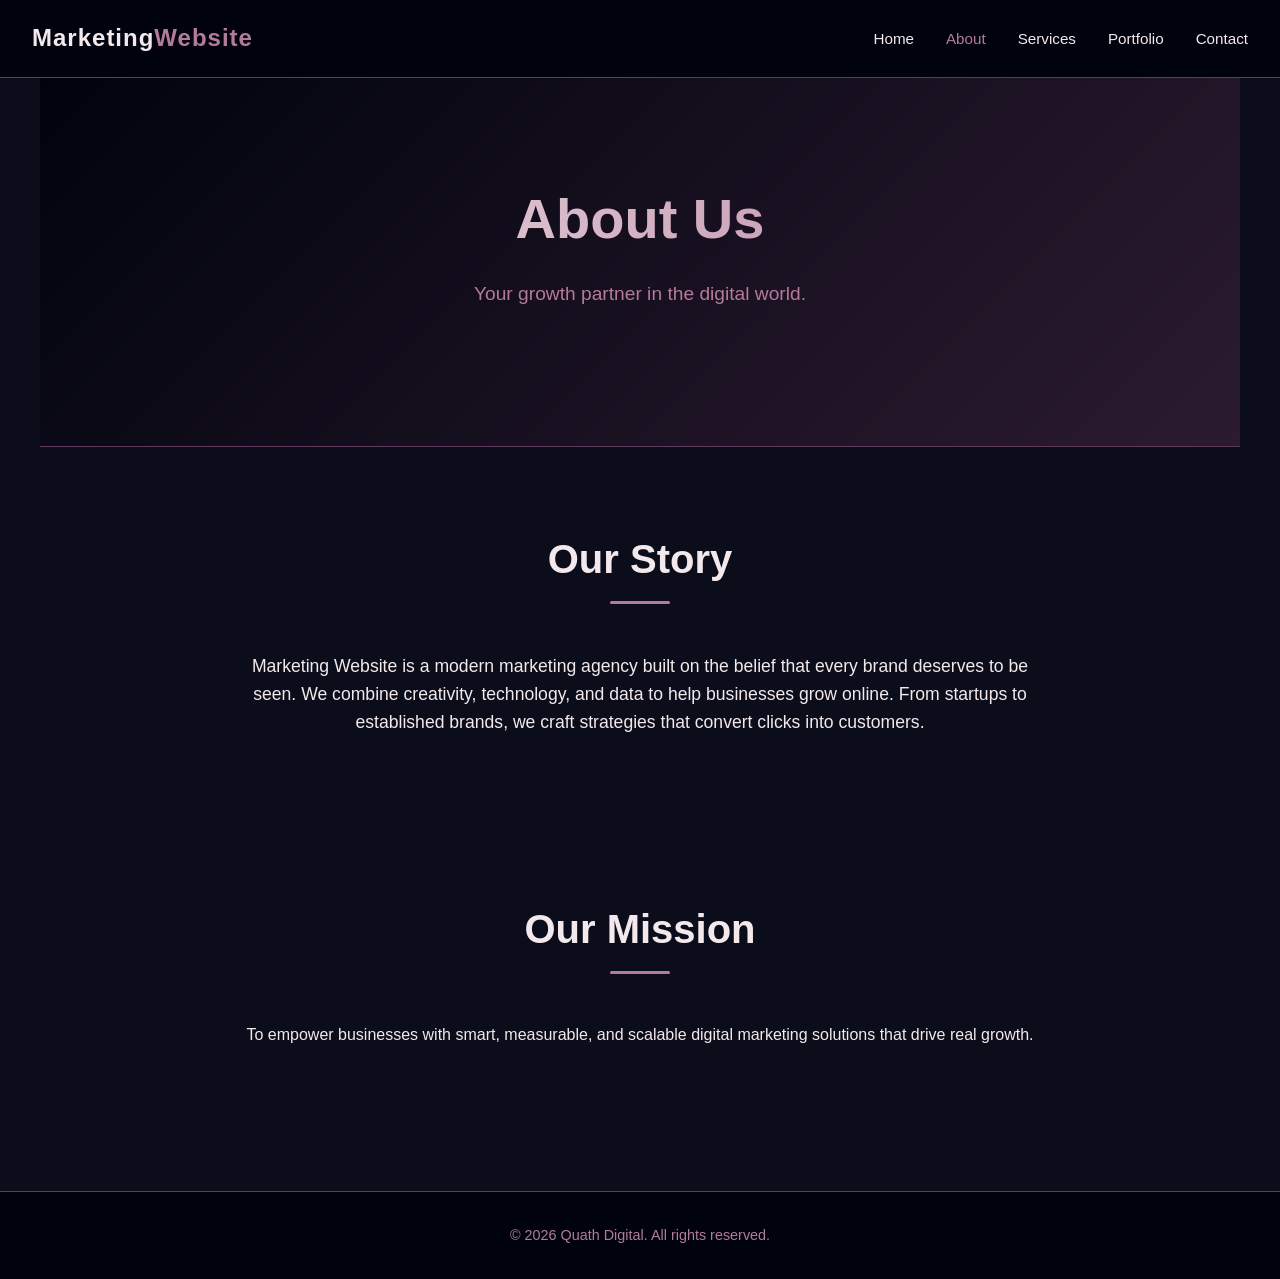
==== about.html @ fac13a67 "initial commit - marketing website" ====
<!DOCTYPE html>
<html lang="en">
<head>
  <meta charset="UTF-8">
  <title>Marketing Website - About</title>
  <link rel="stylesheet" href="style.css">
</head>
<body>
  <nav>
    <div class="logo">Marketing<span>Website</span></div>
    <ul>
      <li><a href="index.html">Home</a></li>
      <li><a href="about.html" class="active">About</a></li>
      <li><a href="services.html">Services</a></li>
      <li><a href="portfolio.html">Portfolio</a></li>
      <li><a href="contact.html">Contact</a></li>
    </ul>
  </nav>

  <section class="hero">
    <h1>About Us</h1>
    <p>Your growth partner in the digital world.</p>
  </section>

  <section>
    <h2>Our Story</h2>
    <p style="max-width: 800px; margin: 0 auto; text-align: center; font-size: 1.1rem;">
      Marketing Website is a modern marketing agency built on the belief that every brand 
      deserves to be seen. We combine creativity, technology, and data to help businesses 
      grow online. From startups to established brands, we craft strategies that convert 
      clicks into customers.
    </p>
  </section>

  <section>
    <h2>Our Mission</h2>
    <p style="max-width: 800px; margin: 0 auto; text-align: center;">
      To empower businesses with smart, measurable, and scalable digital marketing 
      solutions that drive real growth.
    </p>
  </section>

  <footer>
    <p>&copy; 2026 Quath Digital. All rights reserved.</p>
  </footer>
</body>
</html>
---- style.css ----
* {
  margin: 0;
  padding: 0;
  box-sizing: border-box;
  font-family: 'Segoe UI', Tahoma, Geneva, Verdana, sans-serif;
}

:root {
  /* Palette 2 - Deep Purple/Plum */
  --bg-deep: #00030E;       /* Darkest (Navbar, Footer) */
  --bg-main: #0B0E1A;       /* Main Body Background */
  --bg-card: #2C1B2F;       /* Cards Background */
  --accent-dark: #5E3A5C;   /* Borders, subtle elements */
  --primary: #B47A9A;       /* Main Brand Color (Buttons, Highlights) */
  --text-light: #F3E9EC;    /* Main Text Color */
  --text-muted: #B47A9A;    /* Secondary Text */
}

body {
  background: var(--bg-main);
  color: var(--text-light);
  line-height: 1.6;
}

/* NAVBAR */
nav {
  background: var(--bg-deep);
  padding: 1.2rem 2rem;
  display: flex;
  justify-content: space-between;
  align-items: center;
  position: sticky;
  top: 0;
  z-index: 100;
  border-bottom: 1px solid var(--accent-dark);
}

.logo {
  color: var(--text-light);
  font-size: 1.5rem;
  font-weight: bold;
  letter-spacing: 1px;
}

.logo span {
  color: var(--primary);
}

nav ul {
  display: flex;
  list-style: none;
  gap: 2rem;
}

nav ul li a {
  color: var(--text-light);
  text-decoration: none;
  font-weight: 500;
  transition: color 0.3s ease;
  font-size: 0.95rem;
}

nav ul li a:hover,
nav ul li a.active {
  color: var(--primary);
}

/* HERO SECTION */
.hero {
  background: linear-gradient(135deg, var(--bg-deep) 0%, var(--bg-card) 100%);
  color: var(--text-light);
  padding: 6rem 2rem;
  text-align: center;
  border-bottom: 1px solid var(--accent-dark);
}

.hero h1 {
  font-size: 3.5rem;
  margin-bottom: 1rem;
  background: linear-gradient(to right, var(--text-light), var(--primary));
  -webkit-background-clip: text;
  -webkit-text-fill-color: transparent;
  font-weight: 800;
}

.hero p {
  font-size: 1.2rem;
  margin-bottom: 2.5rem;
  color: var(--text-muted);
  max-width: 600px;
  margin-left: auto;
  margin-right: auto;
}

/* BUTTONS */
.btn {
  background: var(--primary);
  color: var(--bg-deep);
  padding: 0.9rem 2.5rem;
  border: none;
  border-radius: 30px;
  text-decoration: none;
  font-weight: bold;
  display: inline-block;
  transition: all 0.3s ease;
  letter-spacing: 0.5px;
}

.btn:hover {
  background: var(--text-light);
  transform: translateY(-3px);
  box-shadow: 0 10px 20px rgba(180, 122, 154, 0.2);
}

/* SECTIONS */
section {
  padding: 5rem 2rem;
  max-width: 1200px;
  margin: 0 auto;
}

section h2 {
  text-align: center;
  font-size: 2.5rem;
  margin-bottom: 3rem;
  color: var(--text-light);
  position: relative;
}

section h2::after {
  content: '';
  display: block;
  width: 60px;
  height: 3px;
  background: var(--primary);
  margin: 10px auto 0;
  border-radius: 2px;
}

/* SERVICES & PORTFOLIO GRID */
.services-grid, .portfolio-grid {
  display: grid;
  grid-template-columns: repeat(auto-fit, minmax(300px, 1fr));
  gap: 2rem;
}

/* CARDS */
.service-card, .portfolio-card {
  background: var(--bg-card);
  padding: 2.5rem 2rem;
  border-radius: 15px;
  text-align: center;
  border: 1px solid var(--accent-dark);
  transition: all 0.3s ease;
}

.service-card:hover, .portfolio-card:hover {
  transform: translateY(-10px);
  border-color: var(--primary);
  box-shadow: 0 10px 30px rgba(0, 0, 0, 0.3);
}

.service-card .icon {
  font-size: 3rem;
  margin-bottom: 1.5rem;
}

.service-card h3, .portfolio-card h3 {
  margin-bottom: 1rem;
  color: var(--primary);
  font-size: 1.3rem;
}

.service-card p, .portfolio-card p {
  color: var(--text-muted);
  font-size: 0.95rem;
}

/* PORTFOLIO IMAGE PLACEHOLDER */
.portfolio-card .img-placeholder {
  height: 200px;
  background: linear-gradient(135deg, var(--accent-dark), var(--primary));
  border-radius: 10px 10px 0 0;
  display: flex;
  align-items: center;
  justify-content: center;
  color: var(--text-light);
  font-size: 1.5rem;
  font-weight: bold;
  margin: -2.5rem -2rem 1.5rem -2rem; /* Pulls it to the edges */
  width: calc(100% + 4rem);
}

.portfolio-card .content {
  padding: 0 0.5rem;
  text-align: left;
}

/* CONTACT FORM */
form {
  max-width: 600px;
  margin: 0 auto;
  display: flex;
  flex-direction: column;
  gap: 1.2rem;
  background: var(--bg-card);
  padding: 2.5rem;
  border-radius: 15px;
  border: 1px solid var(--accent-dark);
}

form input,
form textarea {
  padding: 1rem;
  background: var(--bg-main);
  border: 1px solid var(--accent-dark);
  border-radius: 8px;
  font-size: 1rem;
  color: var(--text-light);
  transition: border-color 0.3s;
}

form input:focus,
form textarea:focus {
  outline: none;
  border-color: var(--primary);
}

form input::placeholder,
form textarea::placeholder {
  color: var(--text-muted);
}

form textarea {
  min-height: 150px;
  resize: vertical;
}

form button {
  background: var(--primary);
  color: var(--bg-deep);
  padding: 1rem;
  border: none;
  border-radius: 8px;
  font-size: 1rem;
  font-weight: bold;
  cursor: pointer;
  transition: all 0.3s ease;
  margin-top: 0.5rem;
}

form button:hover {
  background: var(--text-light);
}

/* FOOTER */
footer {
  background: var(--bg-deep);
  color: var(--text-muted);
  text-align: center;
  padding: 2rem;
  margin-top: 4rem;
  border-top: 1px solid var(--accent-dark);
  font-size: 0.9rem;
}

/* MOBILE RESPONSIVE */
@media (max-width: 768px) {
  nav {
    flex-direction: column;
    gap: 1rem;
    padding: 1rem;
  }
  nav ul {
    gap: 1rem;
    flex-wrap: wrap;
    justify-content: center;
  }
  .hero h1 {
    font-size: 2.2rem;
  }
  .hero {
    padding: 4rem 1.5rem;
  }
  section {
    padding: 3rem 1.5rem;
  }
  form {
    padding: 1.5rem;
  }
}
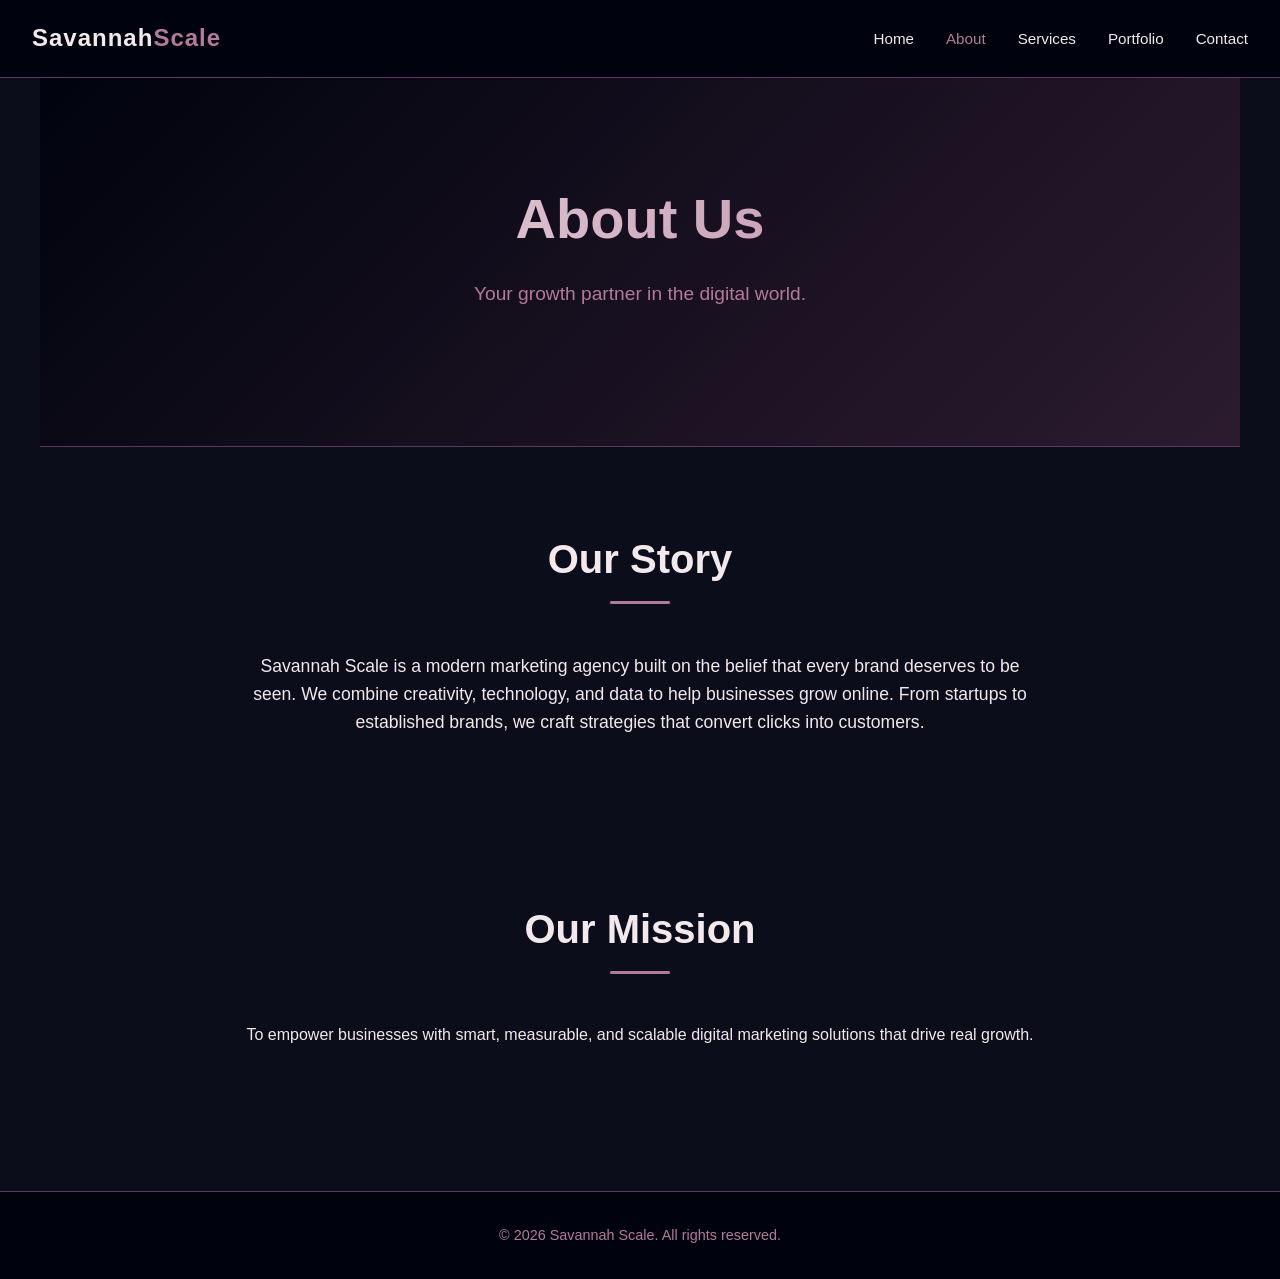
==== commit ec411d87: "updated HTML content, refined css styling and added images" ====
--- a/about.html
+++ b/about.html
@@ -2,12 +2,12 @@
 <html lang="en">
 <head>
   <meta charset="UTF-8">
-  <title>Marketing Website - About</title>
+  <title>Savannah Scale - About</title>
   <link rel="stylesheet" href="style.css">
 </head>
 <body>
   <nav>
-    <div class="logo">Marketing<span>Website</span></div>
+    <div class="logo">Savannah<span>Scale</span></div>
     <ul>
       <li><a href="index.html">Home</a></li>
       <li><a href="about.html" class="active">About</a></li>
@@ -25,7 +25,7 @@
   <section>
     <h2>Our Story</h2>
     <p style="max-width: 800px; margin: 0 auto; text-align: center; font-size: 1.1rem;">
-      Marketing Website is a modern marketing agency built on the belief that every brand 
+      Savannah Scale is a modern marketing agency built on the belief that every brand 
       deserves to be seen. We combine creativity, technology, and data to help businesses 
       grow online. From startups to established brands, we craft strategies that convert 
       clicks into customers.
@@ -41,7 +41,7 @@
   </section>
 
   <footer>
-    <p>&copy; 2026 Quath Digital. All rights reserved.</p>
+    <p>&copy; 2026 Savannah Scale. All rights reserved.</p>
   </footer>
 </body>
 </html>
--- a/style.css
+++ b/style.css
@@ -160,9 +160,15 @@
   box-shadow: 0 10px 30px rgba(0, 0, 0, 0.3);
 }
 
-.service-card .icon {
-  font-size: 3rem;
+.service-card img,
+.portfolio-card img {
+  width: 100%;
+  max-width: 100%;
+  height: 180px;
+  object-fit: cover;      /* crops the photo so it never stretches */
+  border-radius: 12px;
   margin-bottom: 1.5rem;
+  display: block;
 }
 
 .service-card h3, .portfolio-card h3 {
